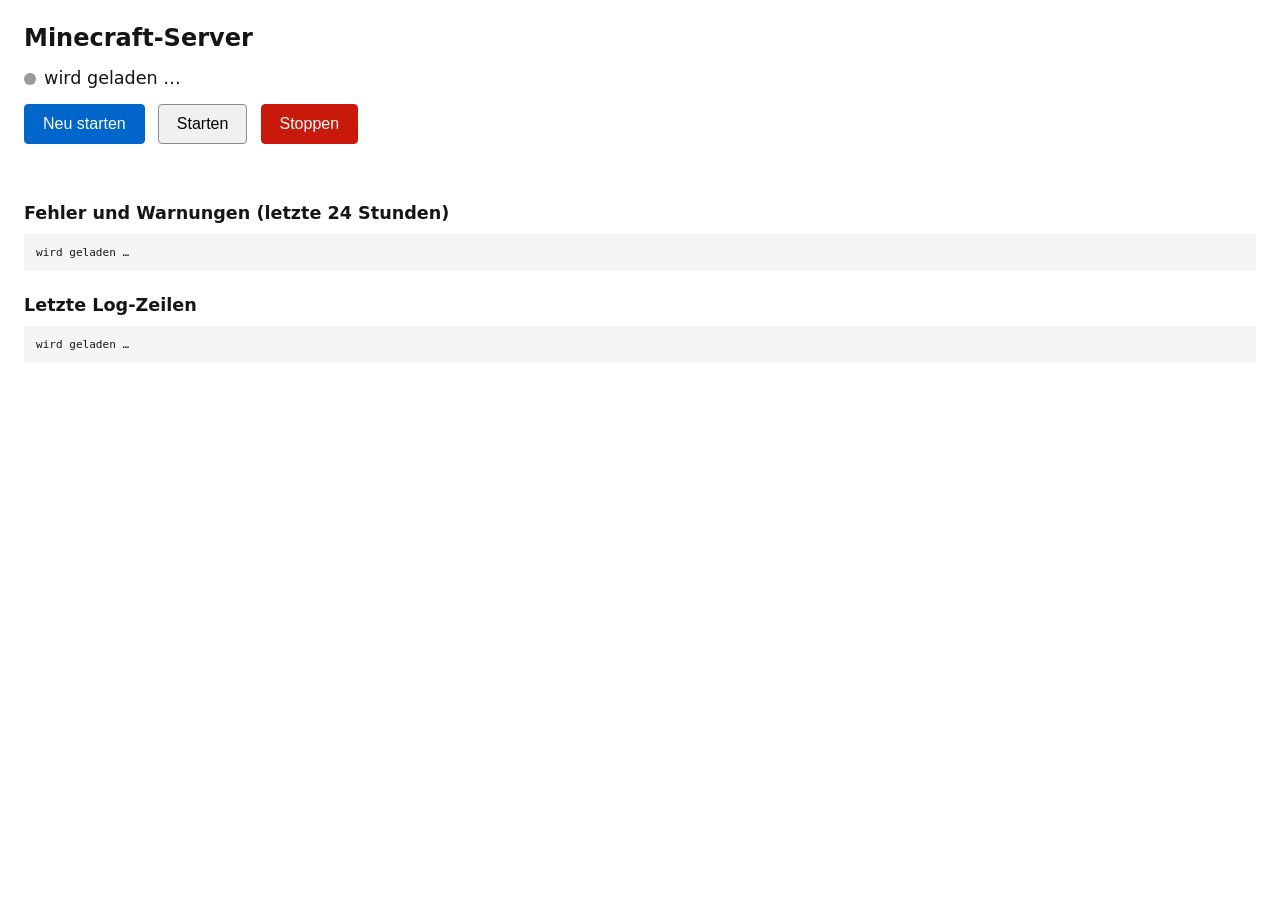
==== scripts/cockpit/minecraft/index.html @ ad77de45 "Optionale Server-Verwaltung unter scripts/cockpit (setup-cockpit.sh, polkit-Regel, fail2ban, Cockpit" ====
<!DOCTYPE html>
<html lang="de">
<head>
<meta charset="utf-8">
<title>Minecraft</title>
<script src="../base1/cockpit.js"></script>
<style>
  body { font-family: system-ui, sans-serif; margin: 24px; color: #151515; background: #fff; }
  h1 { font-size: 1.5em; margin: 0 0 16px; }
  .status { font-size: 1.1em; margin-bottom: 16px; }
  .dot { display: inline-block; width: 12px; height: 12px; border-radius: 50%; margin-right: 8px; vertical-align: middle; background: #999; }
  .active .dot { background: #3e8635; } .failed .dot { background: #c9190b; } .activating .dot, .deactivating .dot { background: #f0ab00; }
  button { font-size: 1em; padding: 10px 18px; margin: 0 8px 8px 0; border-radius: 4px; border: 1px solid #8a8d90; background: #f0f0f0; cursor: pointer; }
  button.primary { background: #0066cc; color: #fff; border-color: #0066cc; }
  button.danger { background: #c9190b; color: #fff; border-color: #c9190b; }
  button:disabled { opacity: .5; cursor: wait; }
  #msg { margin: 8px 0 16px; min-height: 1.2em; }
  h2 { font-size: 1.1em; margin: 24px 0 8px; }
  pre { background: #f5f5f5; padding: 12px; overflow-x: auto; white-space: pre-wrap; font-size: .85em; max-height: 50vh; }
</style>
</head>
<body>
<h1>Minecraft-Server</h1>
<div class="status" id="status"><span class="dot"></span><span id="statustext">wird geladen …</span></div>
<button class="primary" id="restart">Neu starten</button>
<button id="start">Starten</button>
<button class="danger" id="stop">Stoppen</button>
<div id="msg"></div>
<h2>Fehler und Warnungen (letzte 24 Stunden)</h2>
<pre id="errors">wird geladen …</pre>
<h2>Letzte Log-Zeilen</h2>
<pre id="log">wird geladen …</pre>
<script>
const UNIT = "minecraft-paper.service";
const $ = id => document.getElementById(id);
const STATES = { active: "läuft", inactive: "gestoppt", failed: "abgestürzt", activating: "startet …", deactivating: "fährt herunter …" };

function run(args) { return cockpit.spawn(args, { err: "message" }); }

function refresh() {
  run(["systemctl", "show", UNIT, "-p", "ActiveState", "-p", "ActiveEnterTimestamp", "--value"]).then(out => {
    const [state, since] = out.trim().split("\n");
    $("status").className = "status " + state;
    $("statustext").textContent = (STATES[state] || state) + (state === "active" && since ? " seit " + since : "");
  }).catch(e => { $("statustext").textContent = "Status unbekannt: " + e.message; });
  run(["journalctl", "-u", UNIT, "--since", "-24h", "-o", "short-iso", "--no-pager"]).then(out => {
    const lines = out.split("\n").filter(l => /ERROR|Exception|WARN|crash/i.test(l) && !/spark|ViaVersion\] The Vanilla protocol/.test(l));
    $("errors").textContent = lines.length ? lines.slice(-40).join("\n") : "Keine Fehler – alles gut.";
  }).catch(e => { $("errors").textContent = "Log nicht lesbar: " + e.message; });
  run(["journalctl", "-u", UNIT, "-n", "40", "-o", "cat", "--no-pager"]).then(out => { $("log").textContent = out; })
    .catch(e => { $("log").textContent = "Log nicht lesbar: " + e.message; });
}

const armed = {};
function action(verb, btn, label) {
  if (!armed[verb]) {   // erster Klick: nachfragen
    armed[verb] = true; btn.textContent = "Wirklich? Nochmal klicken";
    setTimeout(() => { armed[verb] = false; btn.textContent = label; }, 5000);
    return;
  }
  armed[verb] = false; btn.textContent = label;
  document.querySelectorAll("button").forEach(b => b.disabled = true);
  $("msg").textContent = "Wird ausgeführt …";
  run(["systemctl", "--no-ask-password", verb, UNIT]).then(() => {
    $("msg").textContent = verb === "stop"
      ? "Gestoppt. Achtung: Der Watchdog startet den Server nach spätestens 5 Minuten wieder."
      : "Erledigt. Der Server braucht ca. 40 Sekunden, bis man wieder rein kann.";
  }).catch(e => { $("msg").textContent = "Fehlgeschlagen: " + e.message; })
    .finally(() => { document.querySelectorAll("button").forEach(b => b.disabled = false); refresh(); });
}

[["restart", "Neu starten"], ["start", "Starten"], ["stop", "Stoppen"]].forEach(([verb, label]) => {
  const b = $(verb); b.onclick = () => action(verb, b, label);
});
refresh();
setInterval(refresh, 10000);
</script>
</body>
</html>
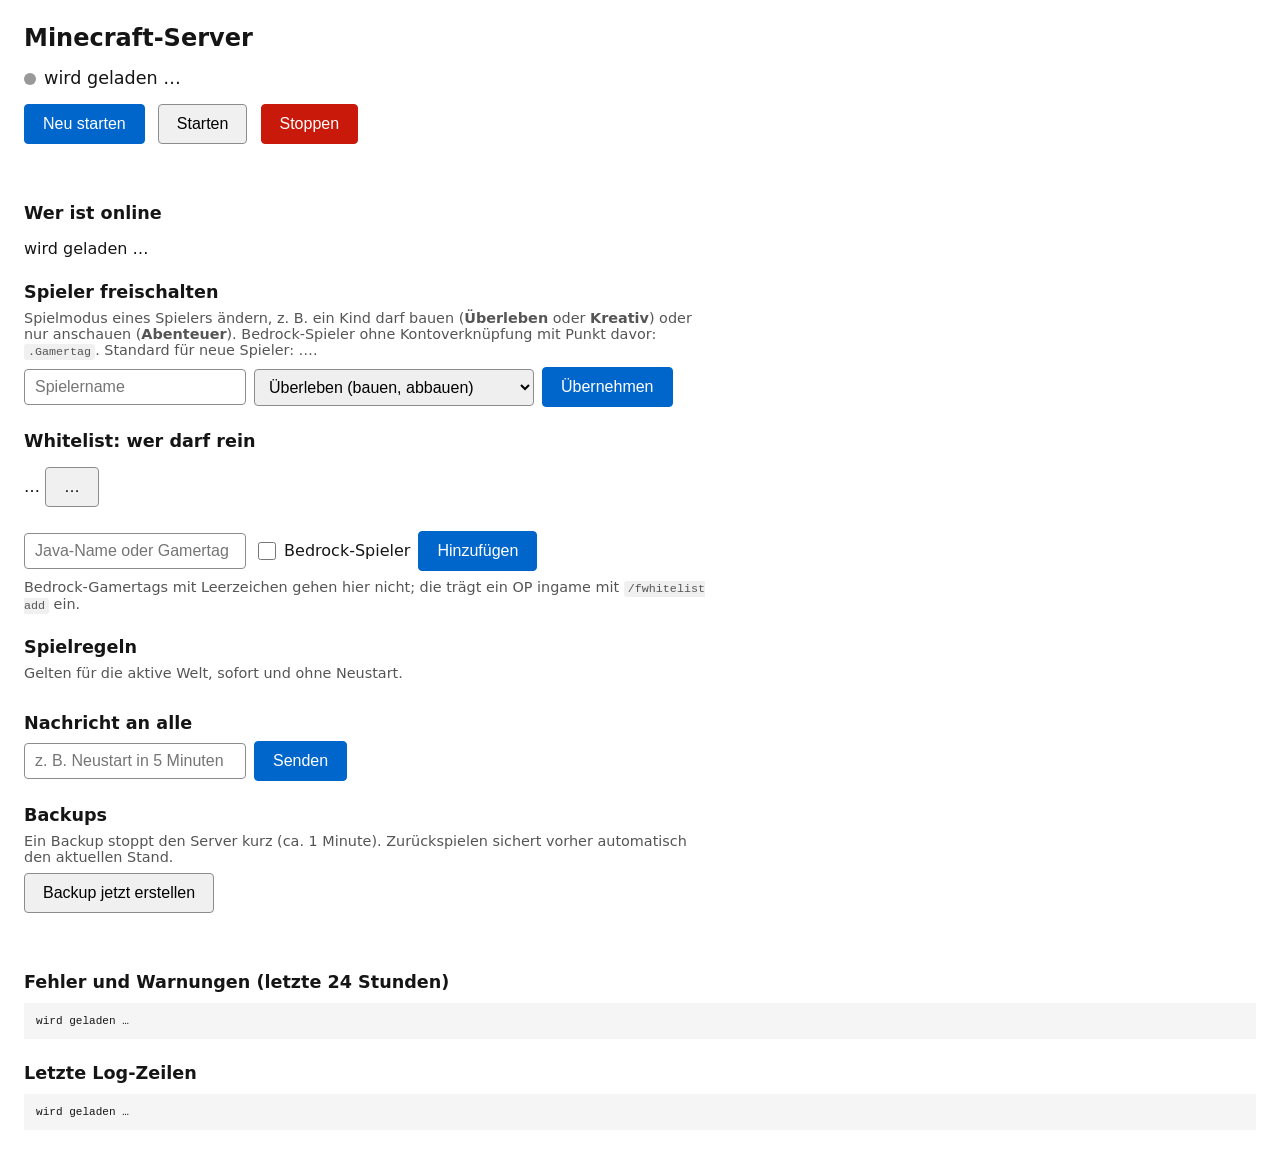
==== commit ffc01d94: "Cockpit: Alltags-Funktionen fuer Spieler, Whitelist, Spielregeln und Backups Die Seite Minecraft kan" ====
--- a/scripts/cockpit/minecraft/index.html
+++ b/scripts/cockpit/minecraft/index.html
@@ -4,20 +4,7 @@
 <meta charset="utf-8">
 <title>Minecraft</title>
 <script src="../base1/cockpit.js"></script>
-<style>
-  body { font-family: system-ui, sans-serif; margin: 24px; color: #151515; background: #fff; }
-  h1 { font-size: 1.5em; margin: 0 0 16px; }
-  .status { font-size: 1.1em; margin-bottom: 16px; }
-  .dot { display: inline-block; width: 12px; height: 12px; border-radius: 50%; margin-right: 8px; vertical-align: middle; background: #999; }
-  .active .dot { background: #3e8635; } .failed .dot { background: #c9190b; } .activating .dot, .deactivating .dot { background: #f0ab00; }
-  button { font-size: 1em; padding: 10px 18px; margin: 0 8px 8px 0; border-radius: 4px; border: 1px solid #8a8d90; background: #f0f0f0; cursor: pointer; }
-  button.primary { background: #0066cc; color: #fff; border-color: #0066cc; }
-  button.danger { background: #c9190b; color: #fff; border-color: #c9190b; }
-  button:disabled { opacity: .5; cursor: wait; }
-  #msg { margin: 8px 0 16px; min-height: 1.2em; }
-  h2 { font-size: 1.1em; margin: 24px 0 8px; }
-  pre { background: #f5f5f5; padding: 12px; overflow-x: auto; white-space: pre-wrap; font-size: .85em; max-height: 50vh; }
-</style>
+<link rel="stylesheet" href="index.css">
 </head>
 <body>
 <h1>Minecraft-Server</h1>
@@ -26,54 +13,58 @@
 <button id="start">Starten</button>
 <button class="danger" id="stop">Stoppen</button>
 <div id="msg"></div>
+
+<div id="admin">
+<p class="hint" id="rconhint" hidden></p>
+
+<h2>Wer ist online</h2>
+<p id="online">wird geladen …</p>
+
+<h2>Spieler freischalten</h2>
+<p class="hint">Spielmodus eines Spielers ändern, z.&nbsp;B. ein Kind darf bauen (<b>Überleben</b> oder <b>Kreativ</b>) oder nur anschauen (<b>Abenteuer</b>). Bedrock-Spieler ohne Kontoverknüpfung mit Punkt davor: <code>.Gamertag</code>. Standard für neue Spieler: <span id="defmode">…</span>.</p>
+<form id="modeform" class="row">
+<input id="modename" list="players" placeholder="Spielername" autocomplete="off" required>
+<datalist id="players"></datalist>
+<select id="modesel">
+<option value="survival">Überleben (bauen, abbauen)</option>
+<option value="creative">Kreativ (alles, fliegen)</option>
+<option value="adventure">Abenteuer (nur anschauen)</option>
+<option value="spectator">Zuschauer (durch Wände fliegen)</option>
+</select>
+<button class="primary" type="submit">Übernehmen</button>
+</form>
+
+<h2>Whitelist: wer darf rein</h2>
+<p><span id="wlstate">…</span> <button id="wltoggle" type="button">…</button></p>
+<ul id="wllist" class="list"></ul>
+<form id="wlform" class="row">
+<input id="wlname" placeholder="Java-Name oder Gamertag" autocomplete="off" required>
+<label><input type="checkbox" id="wlbedrock"> Bedrock-Spieler</label>
+<button class="primary" type="submit">Hinzufügen</button>
+</form>
+<p class="hint">Bedrock-Gamertags mit Leerzeichen gehen hier nicht; die trägt ein OP ingame mit <code>/fwhitelist add</code> ein.</p>
+
+<h2>Spielregeln</h2>
+<p class="hint">Gelten für die aktive Welt, sofort und ohne Neustart.</p>
+<table id="rules" class="rules"></table>
+
+<h2>Nachricht an alle</h2>
+<form id="sayform" class="row">
+<input id="saytext" maxlength="200" placeholder="z. B. Neustart in 5 Minuten" autocomplete="off" required>
+<button class="primary" type="submit">Senden</button>
+</form>
+
+<h2>Backups</h2>
+<p class="hint">Ein Backup stoppt den Server kurz (ca. 1 Minute). Zurückspielen sichert vorher automatisch den aktuellen Stand.</p>
+<button id="backupnow" type="button">Backup jetzt erstellen</button>
+<ul id="backups" class="list"></ul>
+<div id="adminmsg" role="status"></div>
+</div>
+
 <h2>Fehler und Warnungen (letzte 24 Stunden)</h2>
 <pre id="errors">wird geladen …</pre>
 <h2>Letzte Log-Zeilen</h2>
 <pre id="log">wird geladen …</pre>
-<script>
-const UNIT = "minecraft-paper.service";
-const $ = id => document.getElementById(id);
-const STATES = { active: "läuft", inactive: "gestoppt", failed: "abgestürzt", activating: "startet …", deactivating: "fährt herunter …" };
-
-function run(args) { return cockpit.spawn(args, { err: "message" }); }
-
-function refresh() {
-  run(["systemctl", "show", UNIT, "-p", "ActiveState", "-p", "ActiveEnterTimestamp", "--value"]).then(out => {
-    const [state, since] = out.trim().split("\n");
-    $("status").className = "status " + state;
-    $("statustext").textContent = (STATES[state] || state) + (state === "active" && since ? " seit " + since : "");
-  }).catch(e => { $("statustext").textContent = "Status unbekannt: " + e.message; });
-  run(["journalctl", "-u", UNIT, "--since", "-24h", "-o", "short-iso", "--no-pager"]).then(out => {
-    const lines = out.split("\n").filter(l => /ERROR|Exception|WARN|crash/i.test(l) && !/spark|ViaVersion\] The Vanilla protocol/.test(l));
-    $("errors").textContent = lines.length ? lines.slice(-40).join("\n") : "Keine Fehler – alles gut.";
-  }).catch(e => { $("errors").textContent = "Log nicht lesbar: " + e.message; });
-  run(["journalctl", "-u", UNIT, "-n", "40", "-o", "cat", "--no-pager"]).then(out => { $("log").textContent = out; })
-    .catch(e => { $("log").textContent = "Log nicht lesbar: " + e.message; });
-}
-
-const armed = {};
-function action(verb, btn, label) {
-  if (!armed[verb]) {   // erster Klick: nachfragen
-    armed[verb] = true; btn.textContent = "Wirklich? Nochmal klicken";
-    setTimeout(() => { armed[verb] = false; btn.textContent = label; }, 5000);
-    return;
-  }
-  armed[verb] = false; btn.textContent = label;
-  document.querySelectorAll("button").forEach(b => b.disabled = true);
-  $("msg").textContent = "Wird ausgeführt …";
-  run(["systemctl", "--no-ask-password", verb, UNIT]).then(() => {
-    $("msg").textContent = verb === "stop"
-      ? "Gestoppt. Achtung: Der Watchdog startet den Server nach spätestens 5 Minuten wieder."
-      : "Erledigt. Der Server braucht ca. 40 Sekunden, bis man wieder rein kann.";
-  }).catch(e => { $("msg").textContent = "Fehlgeschlagen: " + e.message; })
-    .finally(() => { document.querySelectorAll("button").forEach(b => b.disabled = false); refresh(); });
-}
-
-[["restart", "Neu starten"], ["start", "Starten"], ["stop", "Stoppen"]].forEach(([verb, label]) => {
-  const b = $(verb); b.onclick = () => action(verb, b, label);
-});
-refresh();
-setInterval(refresh, 10000);
-</script>
+<script src="index.js"></script>
 </body>
 </html>
--- a/scripts/cockpit/minecraft/index.css
+++ b/scripts/cockpit/minecraft/index.css
@@ -0,0 +1,24 @@
+body { font-family: system-ui, sans-serif; margin: 24px; color: #151515; background: #fff; }
+h1 { font-size: 1.5em; margin: 0 0 16px; }
+.status { font-size: 1.1em; margin-bottom: 16px; }
+.dot { display: inline-block; width: 12px; height: 12px; border-radius: 50%; margin-right: 8px; vertical-align: middle; background: #999; }
+.active .dot { background: #3e8635; } .failed .dot { background: #c9190b; } .activating .dot, .deactivating .dot { background: #f0ab00; }
+button { font-size: 1em; padding: 10px 18px; margin: 0 8px 8px 0; border-radius: 4px; border: 1px solid #8a8d90; background: #f0f0f0; cursor: pointer; }
+button.primary { background: #0066cc; color: #fff; border-color: #0066cc; }
+button.danger { background: #c9190b; color: #fff; border-color: #c9190b; }
+button:disabled { opacity: .5; cursor: wait; }
+#msg { margin: 8px 0 16px; min-height: 1.2em; }
+h2 { font-size: 1.1em; margin: 24px 0 8px; }
+pre { background: #f5f5f5; padding: 12px; overflow-x: auto; white-space: pre-wrap; font-size: .85em; max-height: 50vh; }
+.hint { color: #555; font-size: .9em; margin: 4px 0 8px; max-width: 48em; }
+.row { display: flex; flex-wrap: wrap; gap: 8px; align-items: center; margin-bottom: 8px; }
+.row button { margin: 0; }
+input, select { font-size: 1em; padding: 8px 10px; border: 1px solid #8a8d90; border-radius: 4px; }
+input[type=checkbox] { padding: 0; width: 18px; height: 18px; vertical-align: middle; }
+.list { list-style: none; padding: 0; margin: 8px 0; max-width: 40em; }
+.list li { display: flex; justify-content: space-between; align-items: center; gap: 8px; padding: 6px 0; border-bottom: 1px solid #e0e0e0; }
+.list li button { margin: 0; padding: 6px 12px; }
+.rules td { padding: 6px 12px 6px 0; } .rules input[type=number] { width: 5em; }
+#adminmsg { margin: 8px 0 16px; min-height: 1.2em; font-weight: 600; }
+.bad { color: #c9190b; }
+code { background: #f0f0f0; padding: 1px 4px; border-radius: 3px; }
